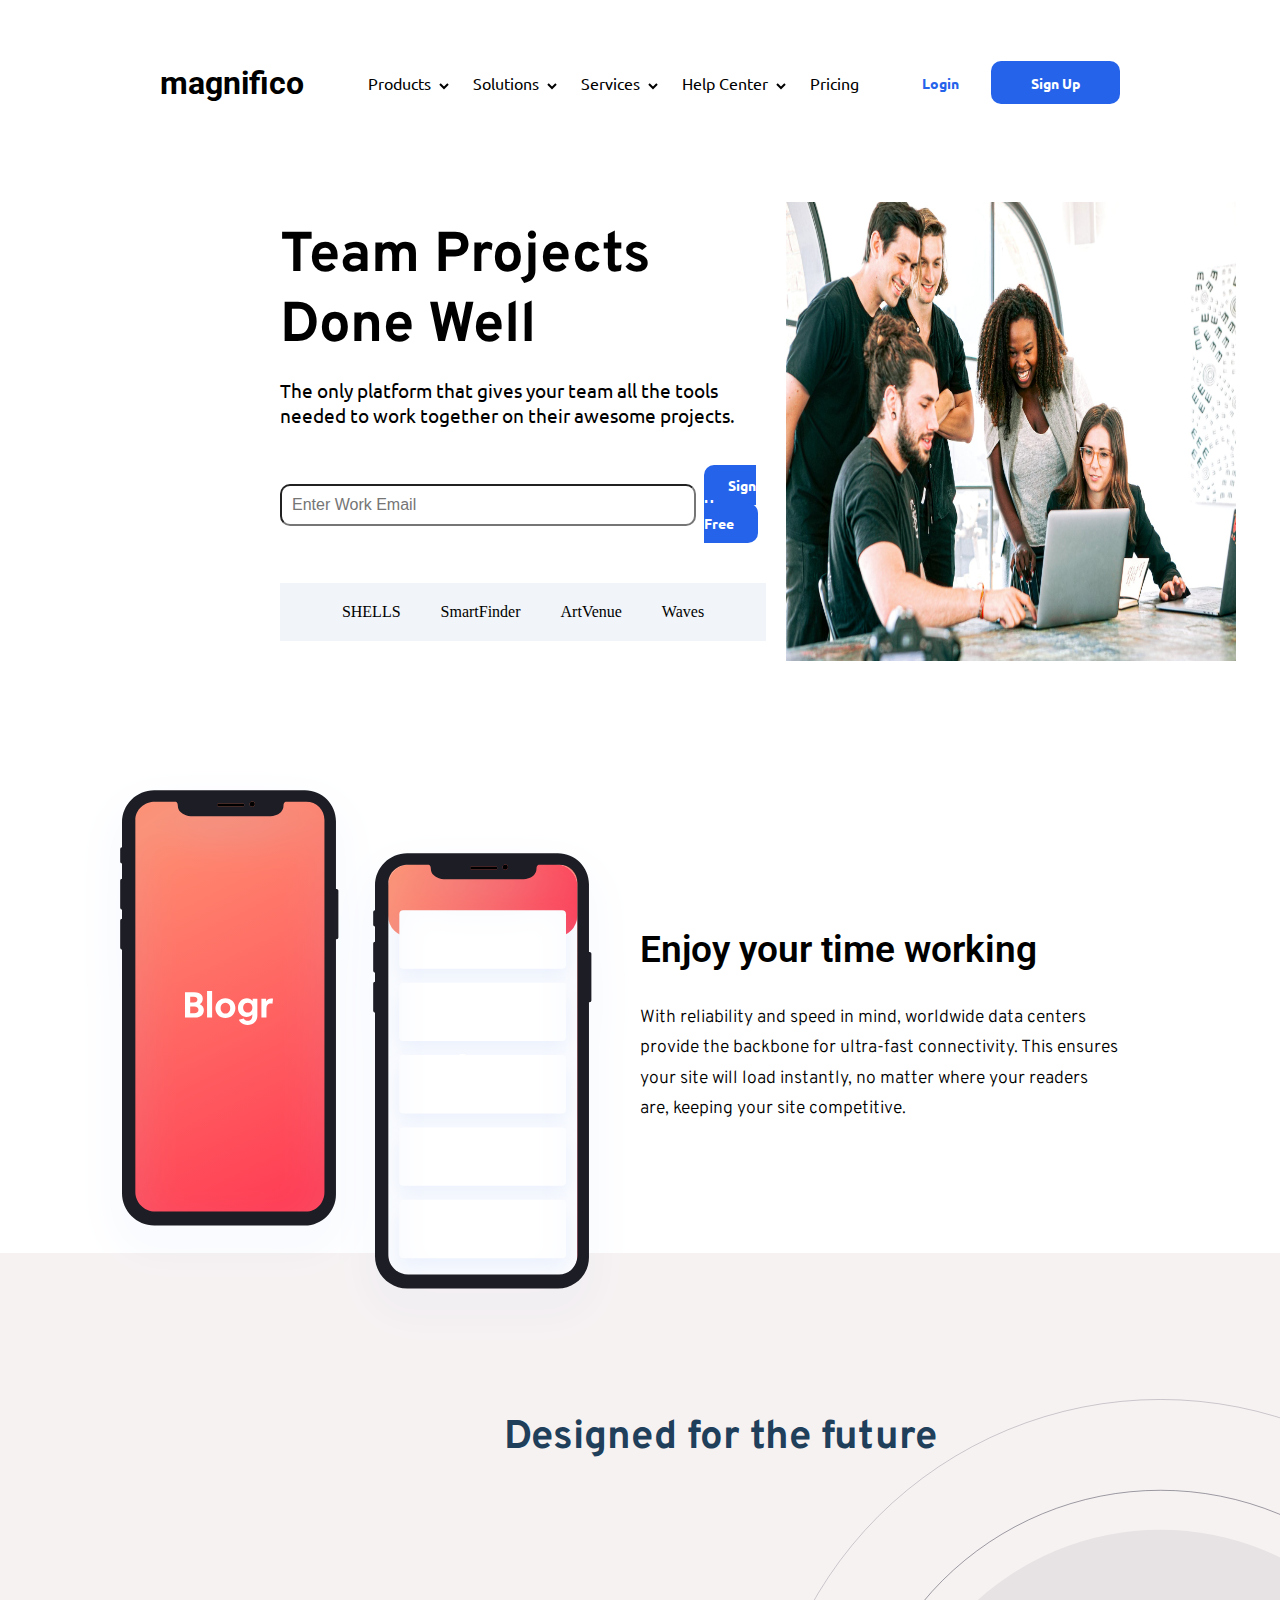
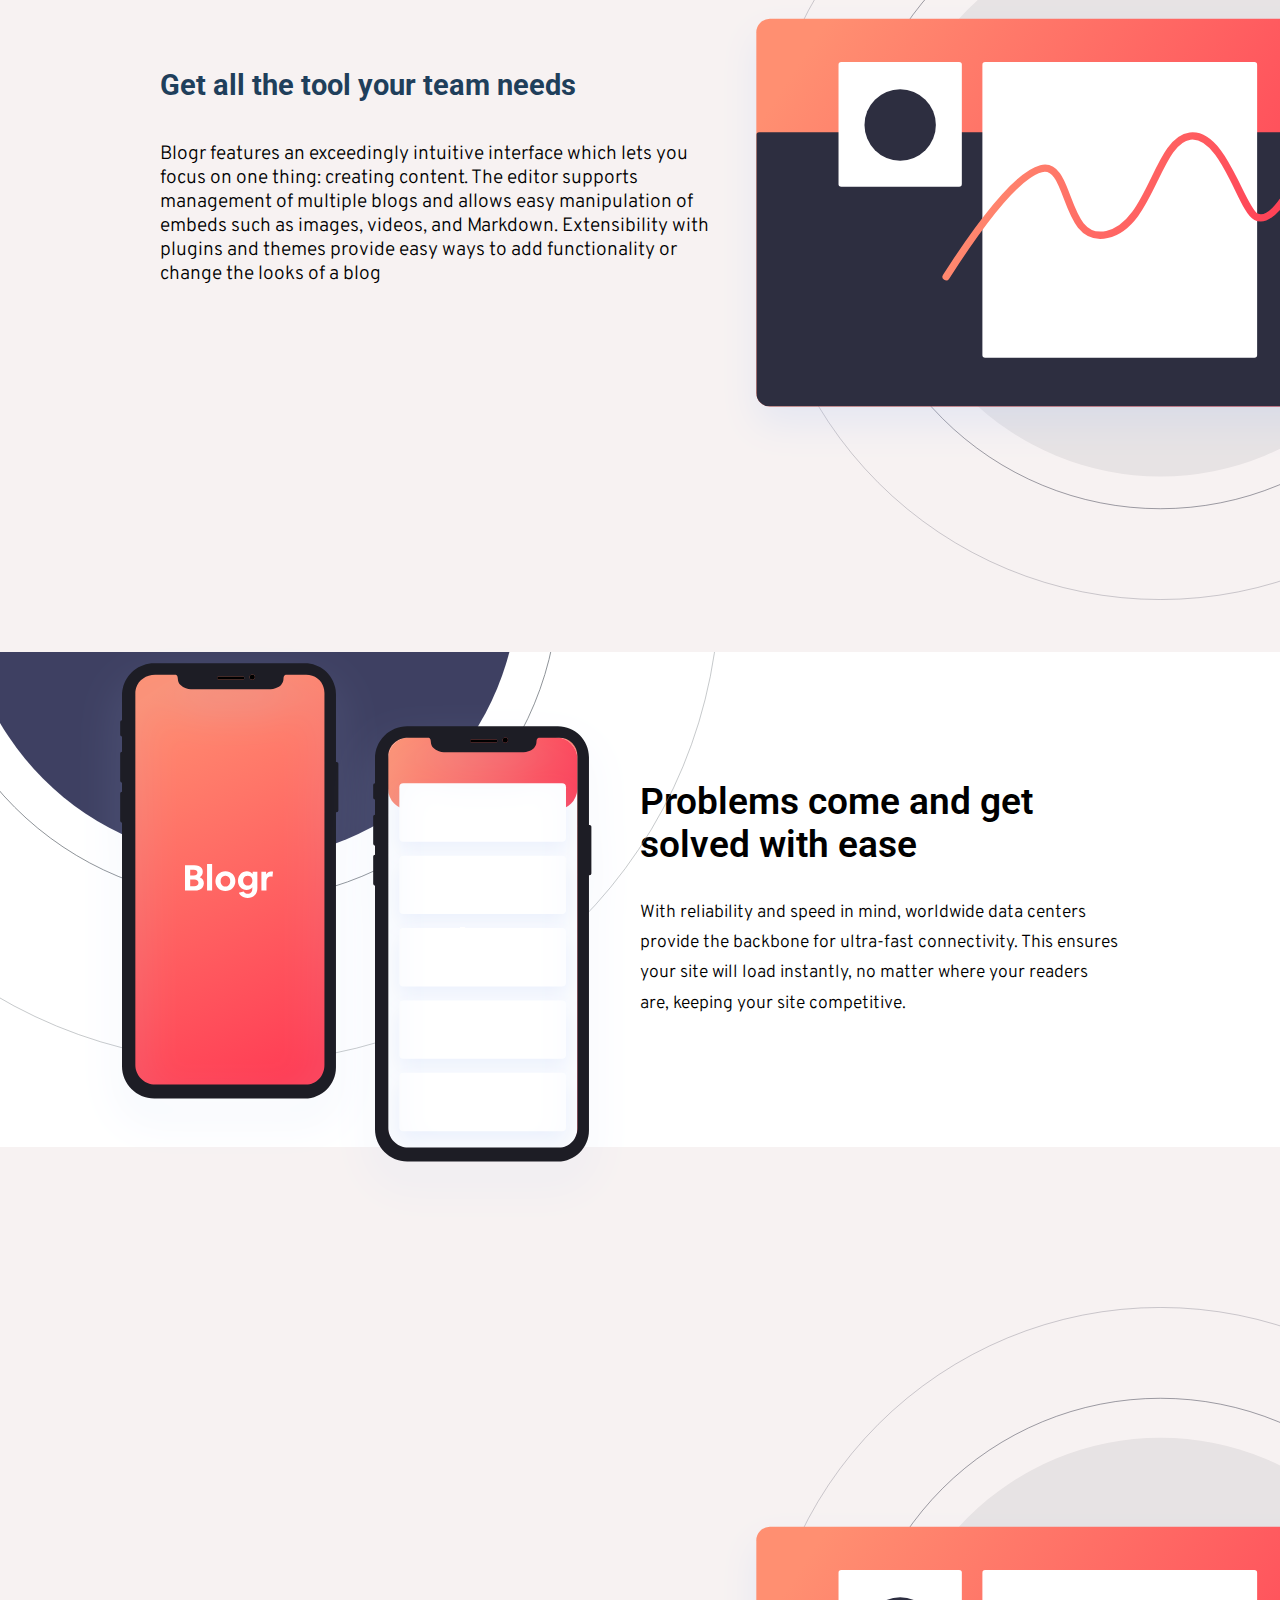
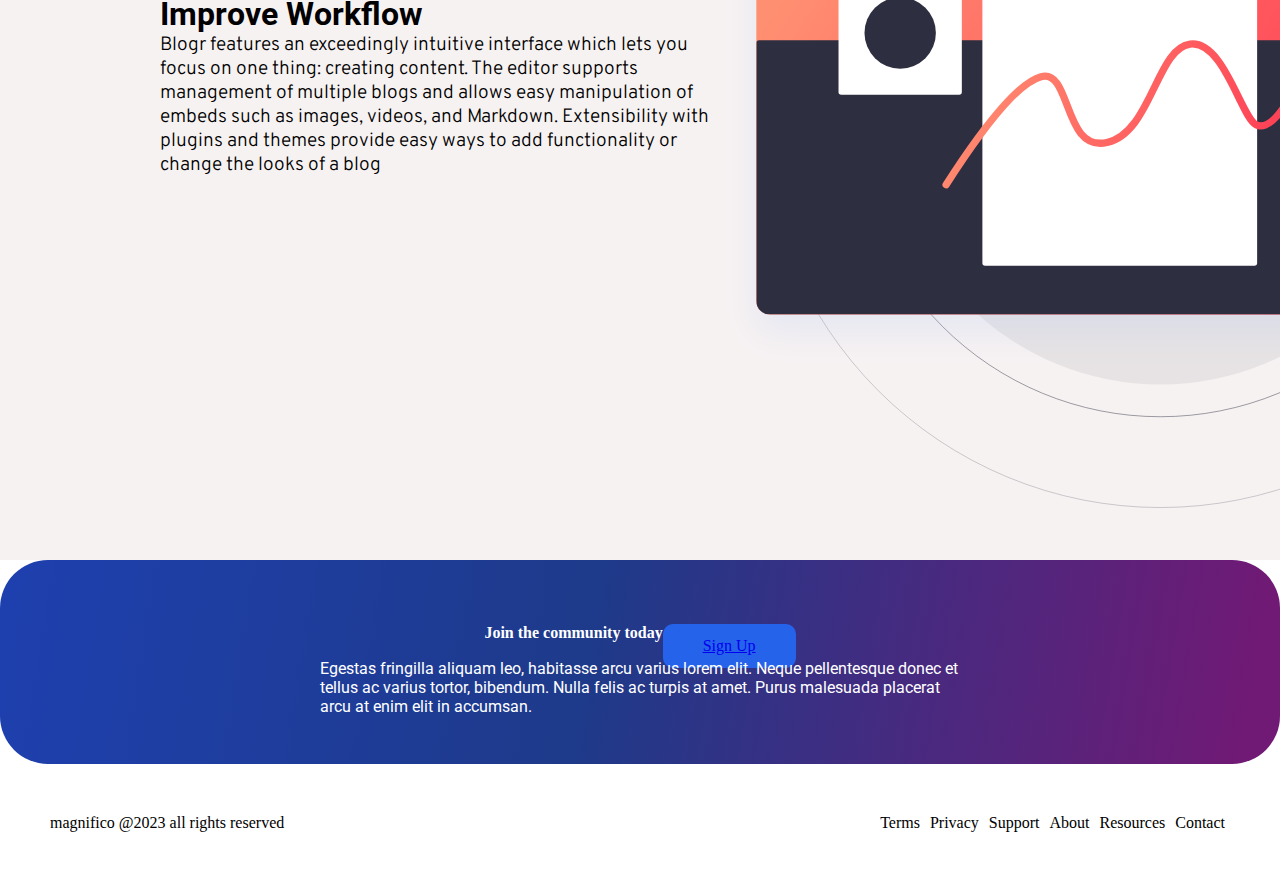
==== index.html @ 7763e9ba "Initial Commit" ====
<!DOCTYPE html>
<html lang="en">
<head>
  <meta charset="UTF-8">
  <meta name="viewport" content="width=device-width, initial-scale=1.0"> <!-- displays site properly based on user's device -->
  <meta name="description" content="Modern publishing platform. Grow your audience and build your online brand">
  <link rel="icon" type="image/png" sizes="32x32" href="./images/favicon-32x32.png">
  <link href="https://fonts.googleapis.com/css2?family=Overpass:wght@300;600&family=Ubuntu:wght@400;500;700&display=swap" rel="stylesheet">
  <link rel="stylesheet" href="styles.css">
  <link rel="preconnect" href="https://fonts.googleapis.com">
<link rel="preconnect" href="https://fonts.gstatic.com" crossorigin>
<link href="https://fonts.googleapis.com/css2?family=Roboto:ital,wght@0,100;0,300;0,400;0,500;0,700;0,900;1,100;1,300;1,400;1,500;1,700;1,900&display=swap" rel="stylesheet">
  <title>Blogr landing page</title>
</head>
<body>

  <!-- Header starts here -->
  <section class="header">
    <div class="navigation">
      <h1 style="font-size: 2rem; font-family: Roboto;">magnifico</h1>

      <ul class="site-nav">
        <li><a href="#">Products</a><img src="images/icon-arrow-dark.svg" alt="dropdown arrow">
          <div class="dropdown-menu">
            <ul>
              <li><a href="#">Overview</a></li>
              <li><a href="#">Pricing</a></li>
              <li><a href="#">Marketplace</a></li>
              <li><a href="#">Features</a></li>
              <li><a href="#">Integrations</a></li>
            </ul>
          </div>
        </li>        

        <li><a href="#">Solutions</a><img src="images/icon-arrow-dark.svg" alt="dropdown arrow">
          <div class="dropdown-menu">
            <ul>
              <li><a href="#">About</a></li>
              <li><a href="#">Team</a></li>
              <li><a href="#">Blog</a></li>
              <li><a href="#">Careers</a></li>
            </ul>
          </div>
        </li>

        <li><a href="#">Services</a><img src="images/icon-arrow-dark.svg" alt="dropdown arrow">
          <div class="dropdown-menu">
            <ul>
              <li><a href="#">Contact</a></li>
              <li><a href="#">Newsletter</a></li>
              <li><a href="#">LinkedIn</a></li>
            </ul>
          </div>
        </li>
        <li><a href="#">Help Center</a><img src="images/icon-arrow-dark.svg" alt="dropdown arrow">
          <div class="dropdown-menu">
            <ul>
              <li><a href="#">Contact</a></li>
              <li><a href="#">Newsletter</a></li>
              <li><a href="#">LinkedIn</a></li>
            </ul>
          </div>
        </li>
        <li><a href="./payment.html">Pricing</a></li>

      </ul>
      <ul class="register">
        <li><a href="#" class="login">Login</a></li>
        <li><a href="#" class="signup">Sign Up</a></li>
      </ul>
      <img src="images/icon-hamburger.svg" alt="hamburger" id="mobilemenu">
    </div>

    <div id="hero-section" style="display: flex; margin: 50px; padding: 50px;">
      <div class="header-content" style="padding: 20px;">
        <h1>Team Projects Done Well</h1>
        <p>The only platform that gives your team all the tools needed to work together on their awesome projects.</p>
        <ul class="header-content-links">
          <input id="mail" type="text" size="40" placeholder="Enter Work Email"> 
          <li><a href="#" class="start">Sign Up Free</a></li>
        </ul>
        <div id="listing">
          <div id="l1">SHELLS</div>
          <div id="l1">SmartFinder</div>
          <div id="l1">ArtVenue</div>
          <div id="l1">Waves</div>
        </div>
      </div>
      <img src="images/image.png" style="width: 50vh" alt="">
    </div>
  </section>

  <!-- Mobile Navigation starts here -->
  <div id="mobilenav" class="mobilenav">
    <ul>
      <li class="connect">
        <div class="connect-text">
          <a href="#">Product</a>
          <img src="images/icon-arrow-dark.svg" alt="dropdown arrow">
        </div>
        <div class="dropdown-menu-mobile">
          <ul>
            <li><a href="#">Overview</a></li>
            <li><a href="#">Pricing</a></li>
            <li><a href="#">Marketplace</a></li>
            <li><a href="#">Features</a></li>
            <li><a href="#">Integrations</a></li>
          </ul>
        </div>
      </li>

      <li class="connect">
        <div class="connect-text">
          <a href="#">Company</a>
          <img src="images/icon-arrow-dark.svg" alt="dropdown arrow">
        </div>
        <div class="dropdown-menu-mobile">
          <ul>
            <li><a href="#">About</a></li>
            <li><a href="#">Team</a></li>
            <li><a href="#">Blog</a></li>
            <li><a href="#">Careers</a></li>
          </ul>
        </div>
      </li>

      <li class="connect">
        <div class="connect-text">
          <a href="#">Connect</a>
          <img src="images/icon-arrow-dark.svg" alt="dropdown arrow">
        </div>
        <div class="dropdown-menu-mobile">
          <ul>
            <li><a href="#">Contact</a></li>
            <li><a href="#">Newsletter</a></li>
            <li><a href="#">LinkedIn</a></li>
          </ul>
        </div>
      </li>

      <li><a href="#">Login</a></li>
      <li class="signup"><a href="#">Sign Up</a></li>
    </ul>
  </div>

  <section class="services">
    <div class="services-leftcolumn">
      <img src="images/illustration-phones.svg" alt="phone illustration" class="phone">
    </div>
    <div class="services-rightcolumn">
      <h4 style="font-family: Roboto;">Enjoy your time working</h4>
      <p>With reliability and speed in mind, worldwide data centers provide the backbone for ultra-fast connectivity. 
        This ensures your site will load instantly, no matter where your readers are, keeping your site competitive.
      </p>
    </div>
  </section>

  <!-- Blogr description -->
  <section class="description">
    <h2>Designed for the future</h2>
    <div class="description-content">
      <div class="description-content-leftcolumn">
        <h3 style="font-family: Roboto;">Get all the tool your team needs</h3>
        <p>Blogr features an exceedingly intuitive interface which lets you focus on one thing: creating content. 
          The editor supports management of multiple blogs and allows easy manipulation of embeds such as images, 
          videos, and Markdown. Extensibility with plugins and themes provide easy ways to add functionality or 
          change the looks of a blog
        </p>
      </div>
      <div class="description-content-rightcolumn">
        <img src="images/illustration-editor-desktop.svg" alt="editor illustration" class="desktop-editor">
        <img src="images/illustration-editor-mobile.svg" alt="editor illustration" class="mobile-editor">
      </div>
    </div>
  </section>

  <!-- Services -->
  <section class="services">
    <div class="services-leftcolumn">
      <img src="images/illustration-phones.svg" alt="phone illustration" class="phone">
      <img src="images/bg-pattern-circles.svg" alt="circle pattern" class="circle-pattern">
    </div>
    <div class="services-rightcolumn">
      <h4 style="font-family: Roboto;">Problems come and get solved with ease</h4>
      <p>With reliability and speed in mind, worldwide data centers provide the backbone for ultra-fast connectivity. 
        This ensures your site will load instantly, no matter where your readers are, keeping your site competitive.
      </p>
    </div>
  </section>

  <section class="description">
    <div class="description-content">
      <div class="description-content-leftcolumn">
        <h1 style="font-size: 2rem; font-family: Roboto;">Improve Workflow</h1>
        <p>Blogr features an exceedingly intuitive interface which lets you focus on one thing: creating content. 
          The editor supports management of multiple blogs and allows easy manipulation of embeds such as images, 
          videos, and Markdown. Extensibility with plugins and themes provide easy ways to add functionality or 
          change the looks of a blog
        </p>
      </div>
      <div class="description-content-rightcolumn">
        <img src="images/illustration-editor-desktop.svg" alt="editor illustration" class="desktop-editor">
        <img src="images/illustration-editor-mobile.svg" alt="editor illustration" class="mobile-editor">
      </div>
    </div>
  </section>

  <!-- Footer -->
  <!-- Footer --> 
  <footer> 
    <div class="heading"> 
      <h2>Join the community today</h2> 
    </div> 
 
    <div class="attribution"> 
       
      Egestas fringilla aliquam leo, habitasse arcu varius lorem elit. Neque pellentesque donec et tellus ac varius tortor, bibendum. Nulla felis ac turpis at amet. Purus malesuada placerat arcu at enim elit in accumsan. 
       
       
    </div> 
 
    <div class="button"> 
      <a href="#" class="signup">Sign Up</a> 
    </div> 
 
  </footer>
  <section style="display: flex; justify-content:space-between; padding: 50px;">
    <div>magnifico @2023 all rights reserved</div>
    <div style="display: flex;">
      <div style="padding: 0 5px 0 5px;">Terms</div>
      <div style="padding: 0 5px 0 5px;">Privacy</div>
      <div style="padding: 0 5px 0 5px;">Support</div>
      <div style="padding: 0 5px 0 5px;">About</div>
      <div style="padding: 0 5px 0 5px;">Resources</div>
      <div style="padding: 0 5px 0 5px;">Contact</div>
    </div>
  </section>

  <script src="main.js"></script> <!-- JavaScript file for mobile navigation -->
</body>
</html>
---- styles.css ----
*{
    margin: 0;
    padding: 0;
    box-sizing: border-box;
    font-size: 16px;
}

body,html{
    overflow-x: hidden;
    background: white;
}

/** Header starts here **/

.header{
    width: 100%;
    height: 50rem;
    background-position: center;
    background-size: 150%;
    padding: 4rem 10rem;
    border-bottom-left-radius: 6rem;
    background-repeat: no-repeat;
}

.header .navigation{
    display: flex;
    align-items: center;
}

.header .navigation .site-nav{
    flex: 1;
    margin-left: 3.5rem;
    display: flex;
    justify-content: center;
    align-items: center;
}

.header .navigation .site-nav li{
    margin-right: 1.5rem;
    list-style: none;
    position: relative;
    color: black;
}

.header .navigation .site-nav li a{
    text-decoration: none;
    color: black;
    cursor: pointer;
    transition: 1s;
    font-family: 'Ubuntu', sans-serif;
}

.header .navigation .site-nav li a:hover{
    text-decoration: underline;
}

.header .navigation .site-nav li img{
    margin-left: .5rem;
    transition: .5s;
}

.header .navigation .site-nav li:hover img{
    transform: rotate(-180deg);
}

.header .navigation .site-nav li .dropdown-menu{
    display: none;
    transition: .5s;
    z-index: 10;
}

.header .navigation .site-nav li:hover .dropdown-menu{
    display: block;
}

.header .navigation .site-nav li .dropdown-menu ul{
    position: absolute;
    margin-top: .2rem;
    margin-left: -2rem;
    background: hsl(0, 0%, 100%);
    padding: 1.5rem;
    text-align: left;
    border-radius: 5px;
    box-shadow: 0 0 15px 3px rgba(0, 0, 0, 0.4);
}

.header .navigation .site-nav li .dropdown-menu ul li{
    display: block;
    margin-bottom: 1rem;
}

.header .navigation .site-nav li .dropdown-menu ul li:last-child{
    margin-bottom: 0;
}

.header .navigation .site-nav li .dropdown-menu ul li a{
    color: hsl(240, 0%, 56%);
    transition: .5s;
    cursor: pointer;
    text-decoration: none;
}

.header .navigation .site-nav li .dropdown-menu ul li a:hover{
    color: hsl(0, 0%, 5%);
}

.header .navigation .register{
    display: flex;
    align-items: center;
}

.header .navigation .register li{
    margin-left: 2rem;
    list-style: none;
}

.header .navigation .register li a{
    text-decoration: none;
    color: #2563eb;
    cursor: pointer;
    font-weight: 700;
    font-size: 0.9rem;
    font-family: 'Ubuntu', sans-serif;
}

.header .navigation .register li .signup{
    padding: .8rem 2.5rem;
    background: #2563eb;
    color: white;
    border: none;
    border-radius: 10px;
    transition: .5s;
}

.header .navigation .register li .signup:hover{
    background: hsl(355, 100%, 74%);
    color: hsl(0, 0%, 100%);
}

.header .navigation #mobilemenu{
    display: none;
}

.header .header-content{
    text-align: start;
    width: 100%;
}

.header .header-content h1{
    font-size: 3.5rem;
    color: black;
    margin-bottom: 1rem;
    font-family: 'Overpass', sans-serif;
}

.header .header-content p{
    font-size: 1.2rem;
    color: black;
    margin-bottom: 3rem;
    font-family: 'Ubuntu', sans-serif;
    font-weight: 400;
}

.header .header-content .header-content-links{
    display: flex;
    align-items: center;
    justify-content: center;
    padding-bottom: 50px;
}

.header .header-content .header-content-links li{
    list-style: none;
    margin: 0 .5rem;
}

.header .header-content .header-content-links li a{
    text-decoration: none;
    padding: .7rem 1.5rem;
    cursor: pointer;
    font-size: .9rem;
    font-weight: 700;
    font-family: 'Ubuntu', sans-serif;
}

.header .header-content .header-content-links li .start{
    background: #2563eb;
    color: white;
    border-radius: 10px;
    transition: .5s;
}

.header .header-content .header-content-links li .start:hover{
    background: hsl(355, 100%, 74%);
    color: hsl(0, 0%, 100%);
}

.header .header-content .header-content-links li .learn{
    background: transparent;
    color: hsl(0, 0%, 100%);
    border-radius: 2rem;
    transition: .5s;
    border: 1px solid hsl(0, 0%, 100%);
}

.header .header-content .header-content-links li .learn:hover{
    background: hsl(0, 0%, 100%);
    color: hsl(355, 100%, 74%);
}

.mobilenav{
    display: none;
}

/** Blogr Description starts here **/

.description{
    width: 100%;
    min-height: 100vh;
    position: relative;
    padding: 10rem 0 3rem 10rem;
    background: hsl(0, 26%, 96%);
    z-index: 2;
}

.description h2{
    font-size: 2.5rem;
    color: hsl(208, 49%, 24%);
    text-align: center;
    margin-bottom: -4rem;
    font-family: 'Overpass', sans-serif;
    font-weight: 700;
}

.description .description-content{
    width: 100%;
    display: flex;
    align-items: center;
    position: relative;
}

.description .description-content .description-content-leftcolumn{
    flex-basis: 50%;
}

.description .description-content .description-content-leftcolumn h3{
    font-size: 1.8rem;
    color: hsl(208, 49%, 24%);
    margin-bottom: 2.5rem;
    font-family: 'Overpass', sans-serif;
    font-weight: 700;
}

.description .description-content .description-content-leftcolumn p{
    font-size: 1.2rem;
    margin-bottom: 3rem;
    font-family: 'Overpass', sans-serif;
    font-weight: 300;
}

.description .description-content .description-content-rightcolumn{
    position: relative;
    flex-basis: 50%;
}

.description .description-content .description-content-rightcolumn .desktop-editor{
    width: 150%;
    position: relative;
}

.description .description-content .description-content-rightcolumn .mobile-editor{
    display: none;
}

/** Services starts here **/

.services{
    width: 100%;
    padding: 8rem 10rem;
    position: relative;
    display: flex;
    align-items: center;
    justify-content: space-between;
    border-top-right-radius: 6rem;
    border-bottom-left-radius: 6rem;
}

.services .services-rightcolumn{
    flex-basis: 50%;
}

.services .services-rightcolumn h4{
    font-size: 2.3rem;
    color: black;
    margin-bottom: 2rem;
    font-family: 'Overpass', sans-serif;
    font-weight: 600;
}

.services .services-rightcolumn p{
    font-size: 1.1rem;
    color: black;
    font-family: 'Overpass', sans-serif;
    font-weight: 300;
    line-height: 1.9rem;
}

.services .services-leftcolumn{
    flex-basis: 40%;
    position: relative;
    background-image: url(images/illustration-phones.svg);
    background-position: center;
    background-size: cover;
}

.services .services-leftcolumn .phone{
    position: absolute;
    left: -5rem;
    top: -16rem;
    z-index: 3;
}

.services .services-leftcolumn .circle-pattern{
    position: absolute;
    left: -25rem;
    top: -50rem;
    z-index: 1;
    width: 250%;
}

/** Features starts here **/

.features{
    width: 100%;
    position: relative;
    padding: 15rem 10rem 15rem 0;
    display: flex;
    align-items: center;
    justify-content: space-between;
    background: hsl(0, 26%, 96%);
    z-index: 2;
}

.features .features-leftcolumn{
    flex-basis: 50%;
    position: relative;
}

.features .features-leftcolumn .desktop-illustration{
    width: 150%;
    position: absolute;
    top: 50%;
    transform: translateY(-50%);
    left: -16rem;
}

.features .features-leftcolumn .mobile-illustration{
    display: none;
}

.features .features-rightcolumn{
    flex-basis: 40%;
    position: relative;
}

.features .features-rightcolumn h5{
    font-size: 1.8rem;
    color: hsl(208, 49%, 24%);
    margin-bottom: 1.5rem;
    font-family: 'Overpass', sans-serif;
    font-weight: 700;
}

.features .features-rightcolumn p{
    font-size: .95rem;
    color: hsl(208, 49%, 24%);
    margin-bottom: 3rem;
    font-family: 'Overpass', sans-serif;
    font-weight: 300;
    line-height: 2.1rem;
}

/** Footer starts here **/

footer{ 
    width: 100%; 
    padding: 4rem 10rem 6rem; 
    display: flex; 
    justify-content: center; 
    position: relative; 
    border-radius: 3rem; 
    background: linear-gradient(99.45deg, #312E81 0%, #1E40AF 0.01%, #1E3A8A 46%, #701A75 96.97%); 
    font-style: Roboto; 
    color: white; 
}

footer .footer-box{
    flex-basis: 20%;
}

footer .footer-box h6{
    font-size: 1rem;
    color: hsl(0, 0%, 100%);
    margin-bottom: 2rem;
    font-family: 'Ubuntu', sans-serif;
    font-weight: 500;
}

footer .footer-box ul li{
    list-style: none;
    margin-bottom: 1rem;
}

footer .footer-box ul li a{
    text-decoration: none;
    color: hsl(240, 2%, 79%);
    font-size: 1rem;
    transition: .5s;
    cursor: pointer;
    font-family: 'Ubuntu', sans-serif;
    font-weight: 400;
}

footer .footer-box ul li a:hover{
    text-decoration: underline;
}

footer .attribution{ 
    position: absolute; 
    bottom: 3rem; 
    left: 50%; 
    transform: translateX(-50%); 
    font-family: Roboto; 
    font-weight: 400; 
} 
 
footer .button{ 
    padding: .8rem 2.5rem; 
    background: #2563eb; 
    color: white; 
    border: none; 
    border-radius: 10px; 
    transition: .5s; 
    text-decoration: none; 
}

/** Responsive Design starts here **/

@media (max-width: 991px){
    .header{
        background-position: center;
        background-size: 400%;
        padding: 4rem 1.5rem;
    }

    .header .navigation{
        justify-content: space-between;
    }

    .header .navigation .site-nav{
        display: none;
    }

    .header .navigation .register{
        display: none;
    }

    .header .header-content .header-content-links li .start{
        padding: 1rem;
        font-size: .8rem;
        display: block;
    }

    .header .header-content .header-content-links li .learn{
        padding: 1rem;
        font-size: .8rem;
        display: block;
    }

    .header .navigation #mobilemenu{
        display: block;
    }

    .header .header-content{
        padding: 0 1.5rem;
    }

    .header .header-content h1{
        font-size: 2.3rem;
    }

    .header .header-content p{
        margin-bottom: 4rem;
    }

    .header .header-content .header-content-links li a{
        padding: 1.2rem 1.5rem;
        font-size: 1rem;
    }

    .description{
        padding: 4rem 2rem 8rem;
    }

    .description h2{
        font-size: 1.8rem;
        margin-bottom: 2rem;
    }

    .description .description-content{
        flex-wrap: wrap;
    }

    .description .description-content .description-content-rightcolumn {
        position: relative;
        flex-basis: 100%;
        order: 1;
        display: flex;
        align-items: center;
        justify-content: center;
    }

    .description .description-content .description-content-rightcolumn .desktop-editor{
        display: none;
    }

    .description .description-content .description-content-rightcolumn .mobile-editor{
        display: block;
        width: 110%;
        margin-bottom: 1.5rem;
    }

    .description .description-content .description-content-leftcolumn {
        flex-basis: 100%;
        order: 2;
        text-align: center;
        margin-bottom: 3rem;
    }

    .description .description-content .description-content-leftcolumn h3{
        margin-bottom: 1rem;
    }

    .description .description-content .description-content-leftcolumn p{
        font-size: 1.1rem;
        margin-bottom: 3rem;
    }

    .services{
        padding: 8rem 2rem;
        flex-wrap: wrap;
        justify-content: space-between;
    }

    .services .services-rightcolumn{
        flex-basis: 100%;
        text-align: center;
        margin-top: 6rem;
    }

    .services .services-leftcolumn .phone{
        position: absolute;
        left: 125%;
        transform: translateX(-50%);
        top: -19rem;
        z-index: 3;
        width: 375px;
    }

    .features{
        padding: 4rem 2rem;
        flex-wrap: wrap;
    }

    .features .features-leftcolumn{
        flex-basis: 100%;
        display: flex;
        align-items: center;
        justify-content: center;
    }

    .features .features-leftcolumn .desktop-illustration{
        display: none;
    }

    .features .features-leftcolumn .mobile-illustration{
        display: block;
        width: 130%;
        margin-bottom: 1.5rem;
    }

    .features .features-rightcolumn{
        flex-basis: 100%;
        text-align: center;
    }

    .features .features-rightcolumn h5{
        font-size: 1.7rem;
    }

    footer{
        padding: 4rem 0 6rem;
        flex-wrap: wrap;
    }

    footer .footer-box{
        flex-basis: 100%;
        text-align: center;
        margin-bottom: 3rem;
    }

    footer .attribution{ 
        position: absolute; 
        bottom: 3rem; 
        left: 50%; 
        transform: translateX(-50%); 
        font-family: Roboto; 
        font-weight: 400; 
    } 
     
    footer .button{ 
        padding: .8rem 2.5rem; 
        background: #2563eb; 
        color: white; 
        border: none; 
        border-radius: 10px; 
        transition: .5s; 
        text-decoration: none; 
    }

    #mobilenav{
        display: block;
        position: absolute;
        top: 8.5rem;
        left: 50%;
        transform: translateX(-50%);
        width: 85%;
        padding: 2rem 1.5rem;
        background: hsl(0, 0%, 100%);
        box-shadow: 0 0 30px 3px rgba(0, 0, 0, 0.3);
        text-align: center;
        border: none;
        border-radius: .5rem;
        z-index: 10;
        transition: .5s;
    }

    .mobilenav ul li{
        list-style: none;
        margin-bottom: 2rem;
        display: flex;
        align-items: center;
        justify-content: center;
    }

    .mobilenav ul li a{
        text-decoration: none;
        color: hsl(240, 10%, 16%);
        font-size: 1.2rem;
        font-weight: 300;
        font-family: 'Ubuntu', sans-serif;
        font-weight: 400;
    }

    .mobilenav ul li img{
        margin-left: .5rem;
        transition: .5s;
    }

    .mobilenav ul li:nth-child(3){
        position: relative;
    }

    .mobilenav ul li:hover img{
        transform: rotate(-180deg);
    }

    .mobilenav ul .connect{
        display: flex;
        flex-direction: column;
        align-items: center;
    }

    .mobilenav ul .connect .connect-text{
        display: flex;
        align-items: center;
    }

    .mobilenav ul .connect .dropdown-menu-mobile{
        background: hsl(0, 10%, 92%);
        padding: 1.5rem 0;
        width: 100%;
        border-radius: .5rem;
        display: none;
        transition: 2s;
    }

    .mobilenav ul .connect:hover .dropdown-menu-mobile{
        display: block;
    }

    .mobilenav ul .connect .dropdown-menu-mobile li:last-child{
        margin-bottom: 0;
    }

    .mobilenav ul hr{
        display: block;
        border: none;
        border-top: 1px solid hsl(0, 4%, 85%);
        margin: 2rem auto 2rem;
        width: 100%;
    }

    .mobilenav ul .signup{
        margin-bottom: 0;
    }

    .mobilenav ul .signup a{
        padding: .8rem 2.5rem;
        background: linear-gradient(90deg, hsl(13, 100%, 72%), hsl(353, 100%, 62%));
        color: hsl(0, 0%, 100%);
        border-radius: 2rem;
        transition: .5s;
        font-family: 'Ubuntu', sans-serif;
        font-weight: 400;
    }

    .mobilenav ul .signup a:hover{
        background: linear-gradient(90deg, hsl(353, 100%, 62%), hsl(13, 100%, 72%));
    }
}

@media (max-width: 320px){
    .header .header-content h1{
        font-size: 1.9rem;
    }

    .header .header-content .header-content-links li .start{
        padding: 1rem;
        font-size: .8rem;
    }

    .header .header-content .header-content-links li .learn{
        padding: 1rem;
        font-size: .8rem;
    }

    .description h2{
        font-size: 1.5rem;
    }

    .description .description-content .description-content-leftcolumn h3{
        font-size: 1.5rem;
    }

    .services .services-leftcolumn .phone{
        width: 320px;
    }

    .services .services-rightcolumn{
        margin-top: 2rem;
    }

    .services .services-rightcolumn h4{
        font-size: 2.1rem;
    }

    footer .attribution{
        font-size: .7rem;
    }

    footer .attribution a{
        font-size: .7rem;
    }
}

ul #mail{
    padding: 10px;
    border-radius: 10px;
    
}

div #listing{
    display: flex;
    justify-content: center;
    background-color: #F1F5F9;
}

div #listing #l1{
    padding: 20px;
}
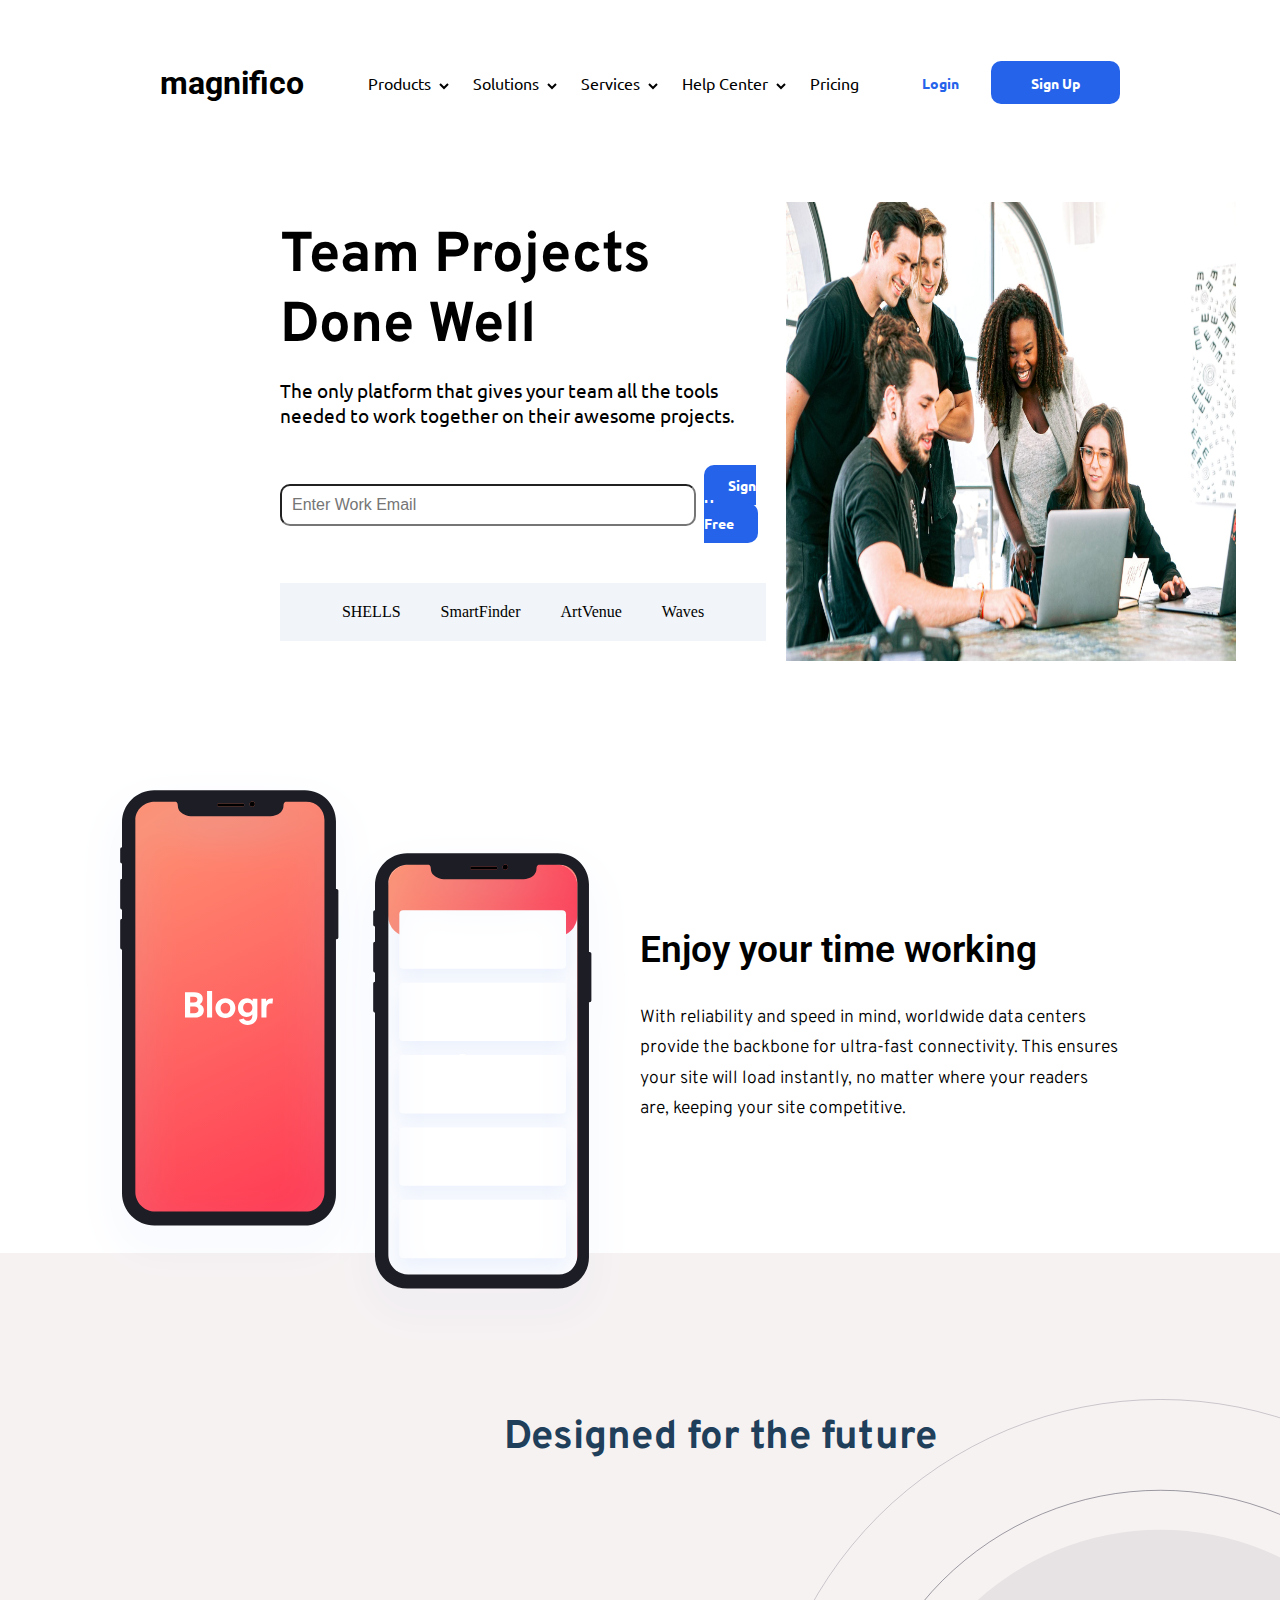
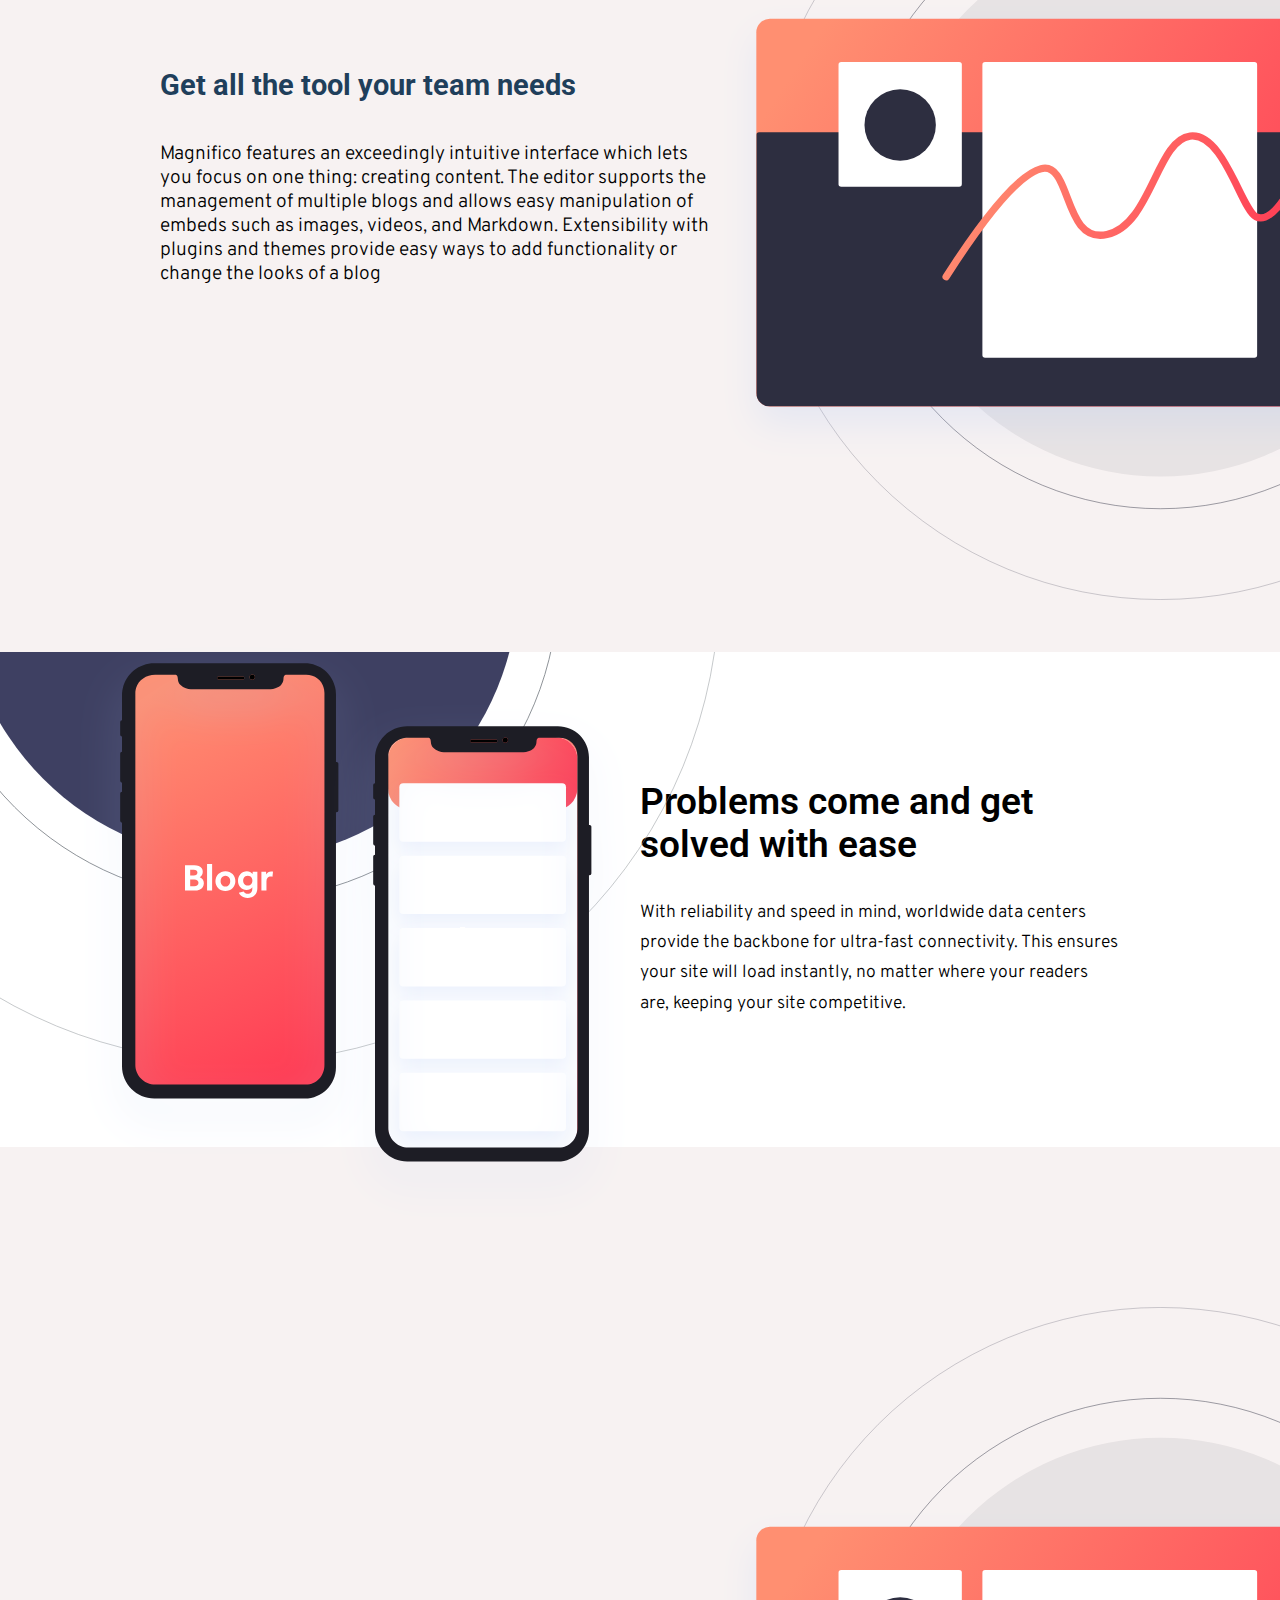
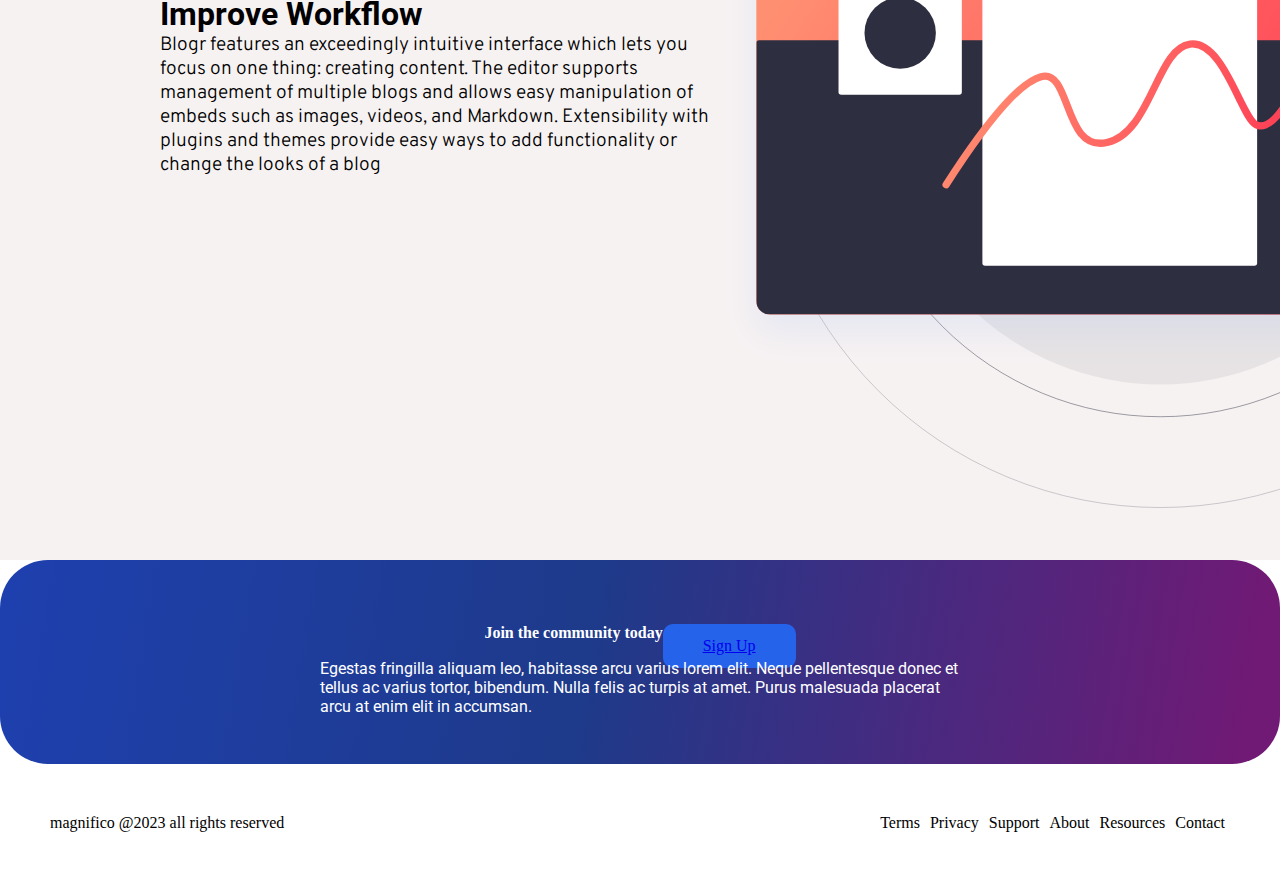
==== commit fd0776e7: "Update index.html" ====
--- a/index.html
+++ b/index.html
@@ -10,7 +10,7 @@
   <link rel="preconnect" href="https://fonts.googleapis.com">
 <link rel="preconnect" href="https://fonts.gstatic.com" crossorigin>
 <link href="https://fonts.googleapis.com/css2?family=Roboto:ital,wght@0,100;0,300;0,400;0,500;0,700;0,900;1,100;1,300;1,400;1,500;1,700;1,900&display=swap" rel="stylesheet">
-  <title>Blogr landing page</title>
+  <title>Magnifico</title>
 </head>
 <body>
 
@@ -161,8 +161,8 @@
     <div class="description-content">
       <div class="description-content-leftcolumn">
         <h3 style="font-family: Roboto;">Get all the tool your team needs</h3>
-        <p>Blogr features an exceedingly intuitive interface which lets you focus on one thing: creating content. 
-          The editor supports management of multiple blogs and allows easy manipulation of embeds such as images, 
+        <p>Magnifico features an exceedingly intuitive interface which lets you focus on one thing: creating content. 
+          The editor supports the management of multiple blogs and allows easy manipulation of embeds such as images, 
           videos, and Markdown. Extensibility with plugins and themes provide easy ways to add functionality or 
           change the looks of a blog
         </p>
@@ -238,4 +238,4 @@
 
   <script src="main.js"></script> <!-- JavaScript file for mobile navigation -->
 </body>
-</html>+</html>
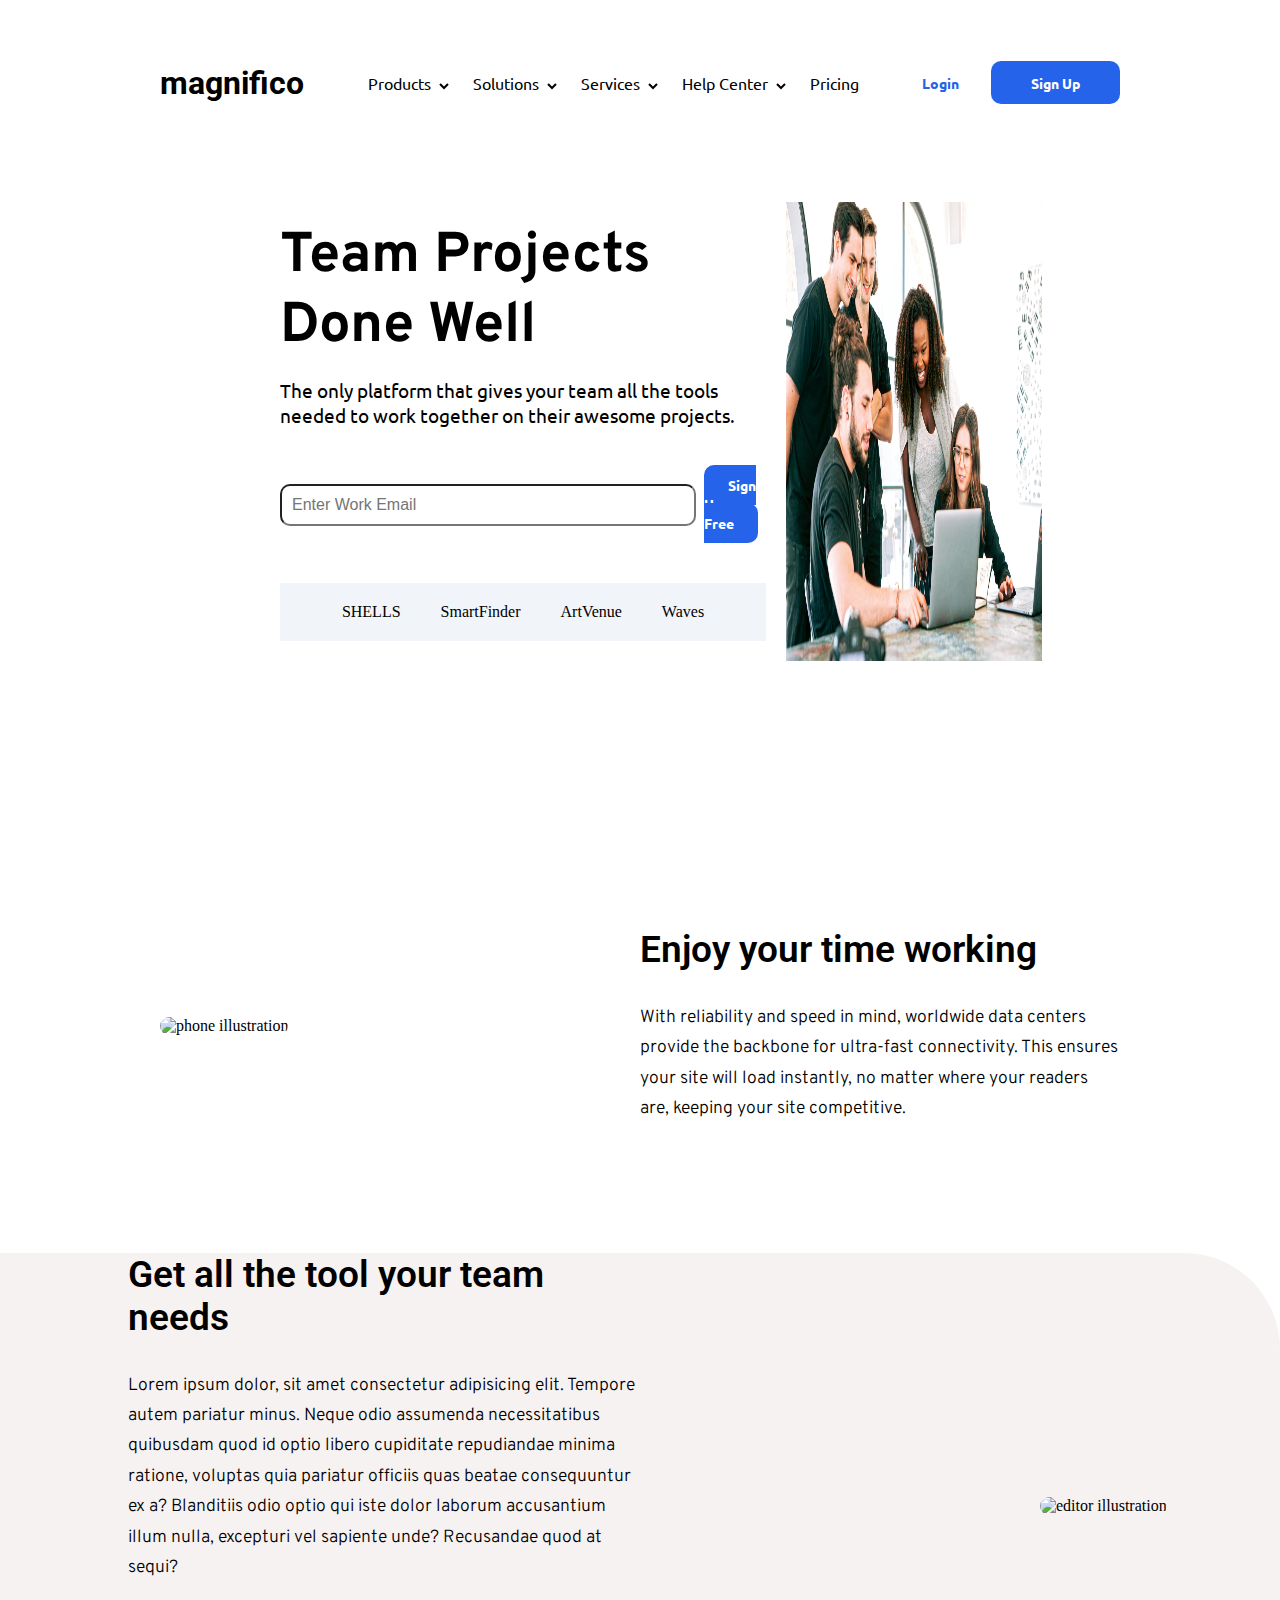
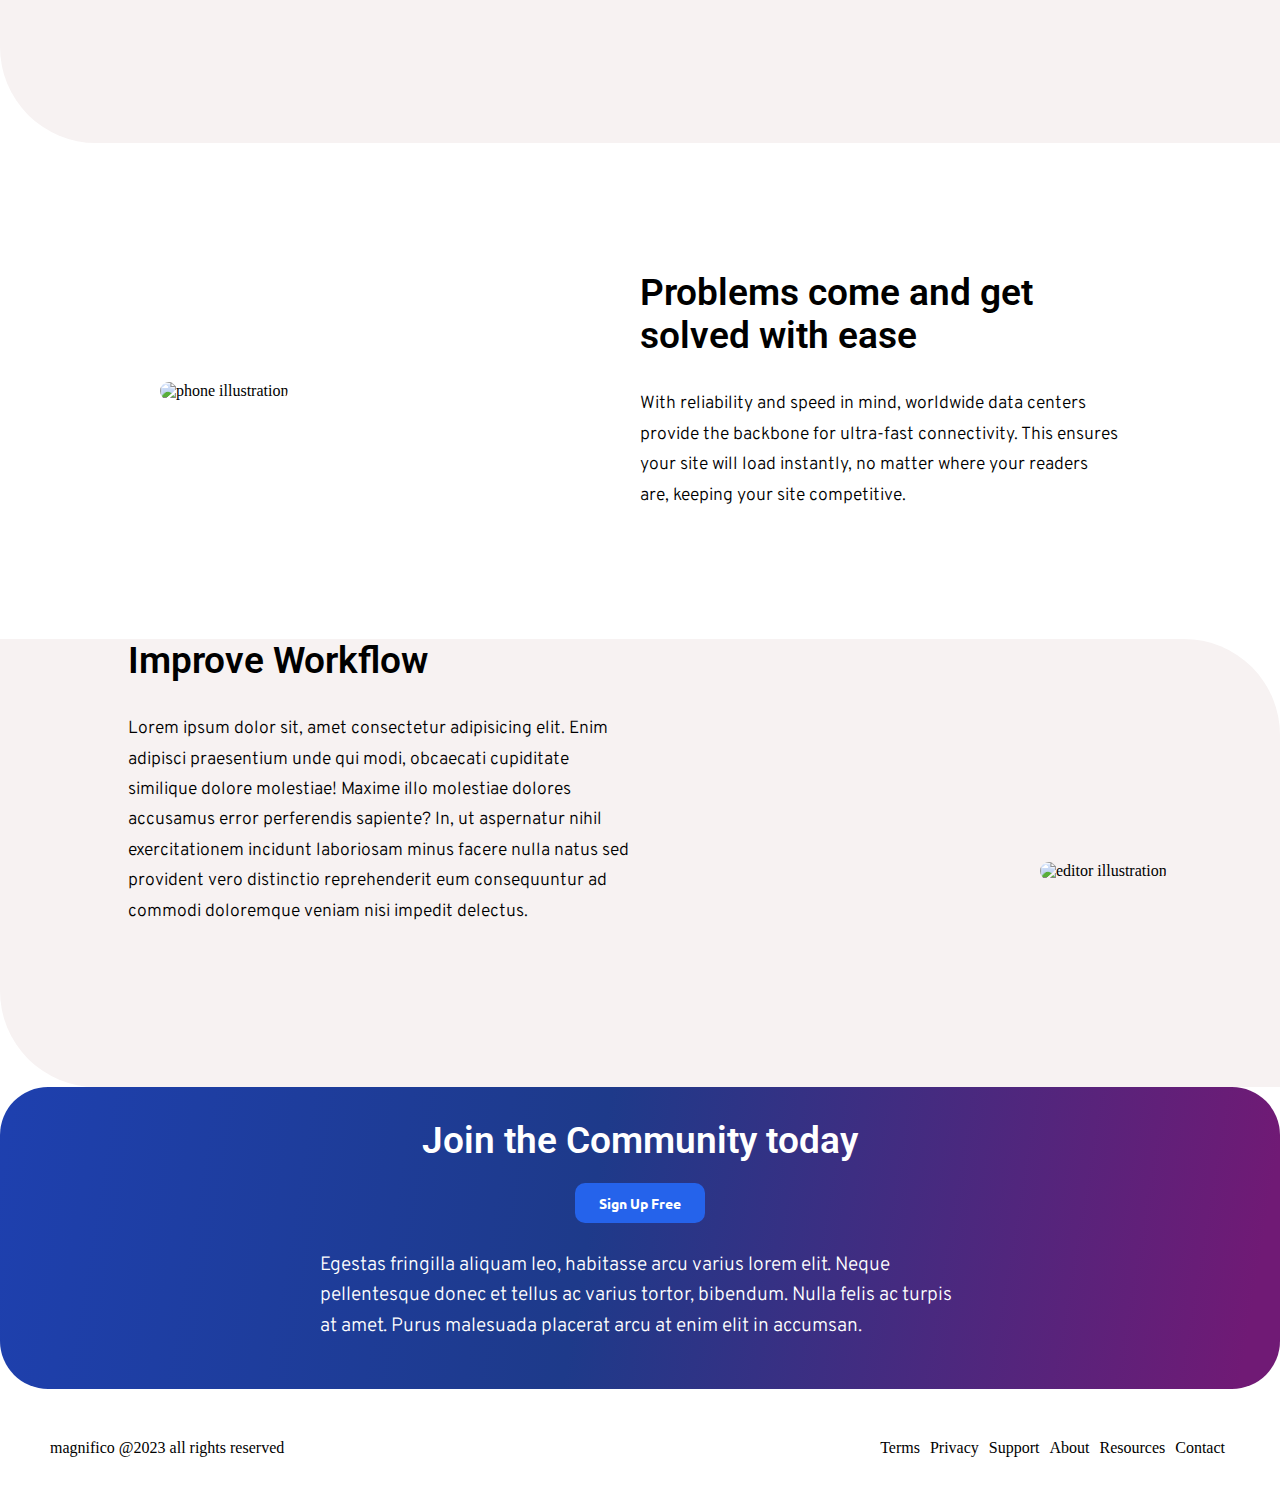
==== commit 73fad5a3: "Add files via upload" ====
--- a/index.html
+++ b/index.html
@@ -86,7 +86,7 @@
           <div id="l1">Waves</div>
         </div>
       </div>
-      <img src="images/image.png" style="width: 50vh" alt="">
+      <img src="images/image.png" style="width: 20vw" alt="">
     </div>
   </section>
 
@@ -145,7 +145,7 @@
 
   <section class="services">
     <div class="services-leftcolumn">
-      <img src="images/illustration-phones.svg" alt="phone illustration" class="phone">
+      <img src="images/home1.jpg" alt="phone illustration" class="phone">
     </div>
     <div class="services-rightcolumn">
       <h4 style="font-family: Roboto;">Enjoy your time working</h4>
@@ -157,19 +157,15 @@
 
   <!-- Blogr description -->
   <section class="description">
-    <h2>Designed for the future</h2>
     <div class="description-content">
       <div class="description-content-leftcolumn">
-        <h3 style="font-family: Roboto;">Get all the tool your team needs</h3>
-        <p>Magnifico features an exceedingly intuitive interface which lets you focus on one thing: creating content. 
-          The editor supports the management of multiple blogs and allows easy manipulation of embeds such as images, 
-          videos, and Markdown. Extensibility with plugins and themes provide easy ways to add functionality or 
-          change the looks of a blog
+        <h4 style="font-family: Roboto;">Get all the tool your team needs</h4>
+        <p>Lorem ipsum dolor, sit amet consectetur adipisicing elit. Tempore autem pariatur minus. Neque odio assumenda necessitatibus quibusdam quod id optio libero cupiditate repudiandae minima ratione, voluptas quia pariatur officiis quas beatae consequuntur ex a? Blanditiis odio optio qui iste dolor laborum accusantium illum nulla, excepturi vel sapiente unde? Recusandae quod at sequi?
         </p>
       </div>
       <div class="description-content-rightcolumn">
-        <img src="images/illustration-editor-desktop.svg" alt="editor illustration" class="desktop-editor">
-        <img src="images/illustration-editor-mobile.svg" alt="editor illustration" class="mobile-editor">
+        <img src="images/home2.jpg" alt="editor illustration" class="desktop-editor">
+        <img src="images/home2.jpg" alt="editor illustration" class="mobile-editor">
       </div>
     </div>
   </section>
@@ -177,8 +173,7 @@
   <!-- Services -->
   <section class="services">
     <div class="services-leftcolumn">
-      <img src="images/illustration-phones.svg" alt="phone illustration" class="phone">
-      <img src="images/bg-pattern-circles.svg" alt="circle pattern" class="circle-pattern">
+      <img src="images/home2.jpg" alt="phone illustration" class="phone">
     </div>
     <div class="services-rightcolumn">
       <h4 style="font-family: Roboto;">Problems come and get solved with ease</h4>
@@ -191,16 +186,14 @@
   <section class="description">
     <div class="description-content">
       <div class="description-content-leftcolumn">
-        <h1 style="font-size: 2rem; font-family: Roboto;">Improve Workflow</h1>
-        <p>Blogr features an exceedingly intuitive interface which lets you focus on one thing: creating content. 
-          The editor supports management of multiple blogs and allows easy manipulation of embeds such as images, 
-          videos, and Markdown. Extensibility with plugins and themes provide easy ways to add functionality or 
-          change the looks of a blog
+        <h4 style="font-family: Roboto;">Improve Workflow</h4>
+        <p>Lorem ipsum dolor sit, amet consectetur adipisicing elit. Enim adipisci praesentium unde qui modi, obcaecati cupiditate similique dolore molestiae! Maxime illo molestiae dolores accusamus error perferendis sapiente? 
+          In, ut aspernatur nihil exercitationem incidunt laboriosam minus facere nulla natus sed provident vero distinctio reprehenderit eum consequuntur ad commodi doloremque veniam nisi impedit delectus.
         </p>
       </div>
       <div class="description-content-rightcolumn">
-        <img src="images/illustration-editor-desktop.svg" alt="editor illustration" class="desktop-editor">
-        <img src="images/illustration-editor-mobile.svg" alt="editor illustration" class="mobile-editor">
+        <img src="images/home2.jpg" alt="editor illustration" class="desktop-editor">
+        <img src="images/home2.jpg" alt="editor illustration" class="mobile-editor">
       </div>
     </div>
   </section>
@@ -209,21 +202,19 @@
   <!-- Footer --> 
   <footer> 
     <div class="heading"> 
-      <h2>Join the community today</h2> 
+      <h4 style="font-family: Roboto;">Join the Community today</h4> 
+      <div class="attribution">
+        <p>Egestas fringilla aliquam leo, habitasse arcu varius lorem elit. Neque pellentesque donec et tellus ac varius tortor, bibendum. Nulla felis ac turpis at amet. Purus malesuada placerat arcu at enim elit in accumsan.</p>
+      </div> 
+      <div>
+      <ul class="footer-content-links">
+        <li type="none"><a href="payment.html" class="start">Sign Up Free</a></li>
+      </ul>
+    </div>      
     </div> 
- 
-    <div class="attribution"> 
-       
-      Egestas fringilla aliquam leo, habitasse arcu varius lorem elit. Neque pellentesque donec et tellus ac varius tortor, bibendum. Nulla felis ac turpis at amet. Purus malesuada placerat arcu at enim elit in accumsan. 
-       
-       
-    </div> 
- 
-    <div class="button"> 
-      <a href="#" class="signup">Sign Up</a> 
-    </div> 
- 
+     
   </footer>
+
   <section style="display: flex; justify-content:space-between; padding: 50px;">
     <div>magnifico @2023 all rights reserved</div>
     <div style="display: flex;">
@@ -238,4 +229,4 @@
 
   <script src="main.js"></script> <!-- JavaScript file for mobile navigation -->
 </body>
-</html>
+</html>--- a/styles.css
+++ b/styles.css
@@ -170,6 +170,13 @@
     padding-bottom: 50px;
 }
 
+.footer-content-links{
+    display: flex;
+    align-items: center;
+    justify-content: center;
+    padding-bottom: 5rem;
+}
+
 .header .header-content .header-content-links li{
     list-style: none;
     margin: 0 .5rem;
@@ -191,6 +198,26 @@
     transition: .5s;
 }
 
+.footer-content-links li a {
+    text-decoration: none;
+    padding: .7rem 1.5rem;
+    cursor: pointer;
+    font-size: .9rem;
+    font-weight: 700;
+    font-family: 'Ubuntu', sans-serif;
+}
+
+.footer-content-links li .start {
+    background: #2563eb;
+    color: white;
+    border-radius: 10px;
+    transition: .5s;
+}
+.footer-content-links li .start:hover{
+    background: hsl(355, 100%, 74%);
+    color: hsl(0, 0%, 100%);
+}
+
 .header .header-content .header-content-links li .start:hover{
     background: hsl(355, 100%, 74%);
     color: hsl(0, 0%, 100%);
@@ -213,13 +240,27 @@
     display: none;
 }
 
+.btnPay {
+    padding: 10px;
+    margin-top: 3rem;
+    border: none;
+    border-radius: 10px;
+    height: 40px;
+    background: #2563eb;
+    color: white;
+  }
+
 /** Blogr Description starts here **/
 
 .description{
-    width: 100%;
-    min-height: 100vh;
-    position: relative;
-    padding: 10rem 0 3rem 10rem;
+    width: 100%;    
+    padding: 0 8rem 10rem;
+    position: relative;
+    display: flex;
+    align-items: center;
+    justify-content: space-around;
+    border-top-right-radius: 6rem;
+    border-bottom-left-radius: 6rem;
     background: hsl(0, 26%, 96%);
     z-index: 2;
 }
@@ -244,29 +285,33 @@
     flex-basis: 50%;
 }
 
-.description .description-content .description-content-leftcolumn h3{
-    font-size: 1.8rem;
-    color: hsl(208, 49%, 24%);
-    margin-bottom: 2.5rem;
-    font-family: 'Overpass', sans-serif;
-    font-weight: 700;
+.description .description-content .description-content-leftcolumn h4{
+    font-size: 2.3rem;
+    color: black;
+    margin-bottom: 2rem;
+    font-family: 'Overpass', sans-serif;
+    font-weight: 600;
 }
 
 .description .description-content .description-content-leftcolumn p{
-    font-size: 1.2rem;
-    margin-bottom: 3rem;
+    font-size: 1.1rem;
+    color: black;
     font-family: 'Overpass', sans-serif;
     font-weight: 300;
+    line-height: 1.9rem;
 }
 
 .description .description-content .description-content-rightcolumn{
     position: relative;
     flex-basis: 50%;
+    padding-bottom: 5rem;
 }
 
 .description .description-content .description-content-rightcolumn .desktop-editor{
-    width: 150%;
-    position: relative;
+    position: relative;
+    right: -25rem;
+    bottom: -8rem;
+    border-radius: 20px;
 }
 
 .description .description-content .description-content-rightcolumn .mobile-editor{
@@ -309,16 +354,13 @@
 .services .services-leftcolumn{
     flex-basis: 40%;
     position: relative;
-    background-image: url(images/illustration-phones.svg);
     background-position: center;
     background-size: cover;
 }
 
 .services .services-leftcolumn .phone{
-    position: absolute;
-    left: -5rem;
-    top: -16rem;
-    z-index: 3;
+    
+    border-radius: 20px;
 }
 
 .services .services-leftcolumn .circle-pattern{
@@ -384,8 +426,8 @@
 /** Footer starts here **/
 
 footer{ 
-    width: 100%; 
-    padding: 4rem 10rem 6rem; 
+    width: 100%;     
+    padding: 2rem 10rem 6rem; 
     display: flex; 
     justify-content: center; 
     position: relative; 
@@ -393,6 +435,15 @@
     background: linear-gradient(99.45deg, #312E81 0%, #1E40AF 0.01%, #1E3A8A 46%, #701A75 96.97%); 
     font-style: Roboto; 
     color: white; 
+
+}
+
+footer .heading h4{
+    font-size: 2.3rem;
+    color: white;
+    margin-bottom: 2rem;
+    font-family: 'Overpass', sans-serif;
+    font-weight: 600;
 }
 
 footer .footer-box{
@@ -426,16 +477,21 @@
     text-decoration: underline;
 }
 
-footer .attribution{ 
-    position: absolute; 
-    bottom: 3rem; 
-    left: 50%; 
-    transform: translateX(-50%); 
-    font-family: Roboto; 
-    font-weight: 400; 
+footer .attribution p{ 
+    position: absolute;
+    bottom: 3rem;
+    left: 50%;
+    transform: translateX(-50%);
+    font-family: Roboto;
+    font-weight: 400;
+    font-size: 1.2rem;
+    color: white;
+    font-family: 'Overpass', sans-serif;
+    font-weight: 300;
+    line-height: 1.9rem;
 } 
  
-footer .button{ 
+footer .attribution button{ 
     padding: .8rem 2.5rem; 
     background: #2563eb; 
     color: white; 
